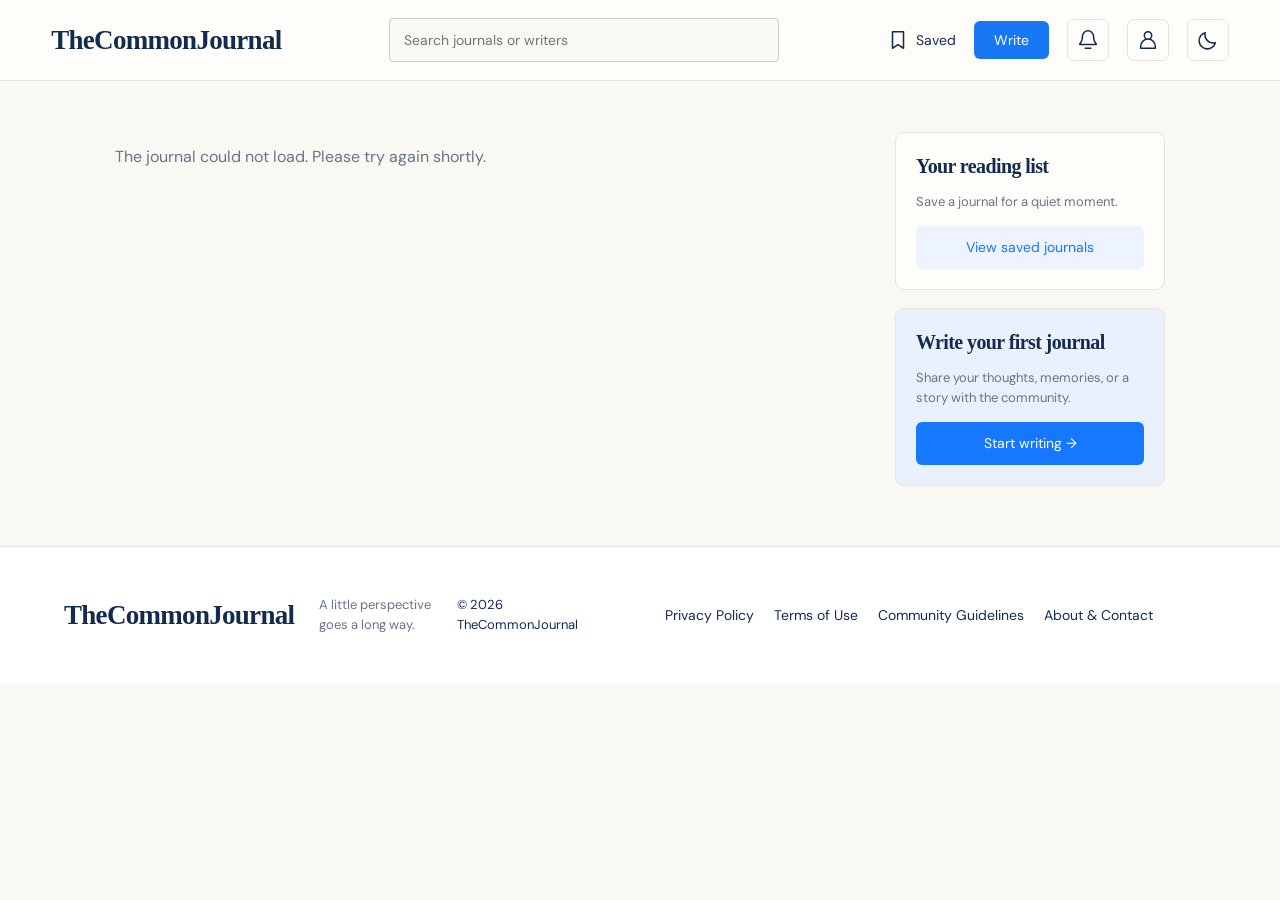
==== index.html @ ec32a832 "Add files via upload" ====
<!doctype html>
<html lang="en"><head><meta charset="utf-8"><script src="theme.js"></script><meta name="viewport" content="width=device-width, initial-scale=1"><title>TheCommonJournal — Stories from everyone</title><meta name="description" content="A community for stories, reflections, and discoveries."><link rel="icon" href="favicon.svg"><link rel="stylesheet" href="style.css"><link rel="stylesheet" href="social.css?v=20261008-views1"><link rel="stylesheet" href="reader.css?v=20261008-mobile2"><link rel="stylesheet" href="top-journals.css?v=20261008-small3"><link rel="stylesheet" href="policies.css"><link rel="stylesheet" href="reporting.css"><link rel="stylesheet" href="contest.css"><link rel="stylesheet" href="home.css?v=20261008-textcover3"></head>
<body class="home-page"><header><a class="brand" href="./">TheCommonJournal</a><form id="search-form" class="header-search" action="./" role="search"><input id="journal-search" name="q" type="search" aria-label="Search journals or writers" placeholder="Search journals or writers"></form><nav><a href="./">The journal</a></nav></header><main id="main"><section id="featured-journal" class="featured-journal" aria-label="Featured journal" hidden></section><section id="contest-banner" class="contest-banner" aria-label="Writing contest" hidden></section><section id="top-journals" class="top-journals" aria-label="Top journals"></section><div class="home-layout"><section class="journal"><div class="section-head"><h2>The latest thinking</h2><span>IDEAS WORTH YOUR TIME</span></div><p id="notice" role="status"></p><div id="feed-controls"></div><div id="articles" class="grid"></div></section><aside class="reading-sidebar"><section class="sidebar-card"><h2>Your reading list</h2><p>Save a journal for a quiet moment.</p><a href="./?view=saved">View saved journals</a></section><section class="sidebar-card sidebar-compose"><h2>Write your first journal</h2><p>Share your thoughts, memories, or a story with the community.</p><a href="account.html">Start writing →</a></section></aside></div></main><footer><a class="brand" href="./">TheCommonJournal</a><p>A little perspective goes a long way.</p><span>© <span id="year"></span> TheCommonJournal</span><nav class="policy-links" aria-label="Website policies"><a href="privacy.html">Privacy Policy</a><a href="terms.html">Terms of Use</a><a href="community-guidelines.html">Community Guidelines</a><a href="contact.html">About &amp; Contact</a></nav></footer><script src="config.js"></script><script type="module" src="journal.js?v=20261008-feature1"></script><script type="module" src="contest-banner.js?v=20261008-contest1"></script><script type="module" src="site-tracking.js?v=20261008-1"></script></body></html>
---- style.css ----
@import url('https://fonts.googleapis.com/css2?family=DM+Sans:wght@400;500;600;700&family=Libre+Caslon+Display&display=swap');
:root{--ink:#173c34;--lime:#e4f78a;--paper:#fafbf7;--line:#d9e0d9;--muted:#626f68}*{box-sizing:border-box}body{margin:0;background:var(--paper);color:var(--ink);font:16px/1.6 'DM Sans',sans-serif}a{color:inherit;text-decoration:none}button,input,textarea{font:inherit}button,a,input,textarea{touch-action:manipulation}button{cursor:pointer;background:transparent;color:var(--ink);border:1px solid var(--line);padding:11px 18px;border-radius:5px}button:disabled{opacity:.5;cursor:wait}button:hover{background:#edf1e6}a:focus-visible,button:focus-visible,input:focus-visible,textarea:focus-visible{outline:3px solid #7c9b26;outline-offset:4px}[hidden]{display:none!important}header{max-width:1320px;margin:auto;padding:30px 5%;display:flex;align-items:center;justify-content:space-between;border-bottom:1px solid var(--line)}.brand{font-size:30px;font-weight:700;letter-spacing:-1.7px}.brand span{font-weight:400}.brand i{font-size:12px;font-style:normal;vertical-align:top;margin-left:4px}nav{display:flex;align-items:center;gap:30px;font-size:14px}main{max-width:1320px;margin:auto;padding:0 5%}.intro{padding:65px 0 60px;position:relative;border-bottom:1px solid var(--line)}.eyebrow{font-size:13px;letter-spacing:2px;font-weight:600}h1{font-family:'Libre Caslon Display',Georgia,serif;font-size:clamp(72px,9vw,128px);font-weight:400;line-height:.94;letter-spacing:-3px;margin:28px 0}h1 em{font-weight:400} .intro p{position:absolute;right:0;bottom:64px;color:var(--muted);font-size:18px}.section-head{display:flex;justify-content:space-between;align-items:center;margin:35px 0 25px;gap:15px}h2{font-size:25px;letter-spacing:-.6px;margin:0}.section-head span{font-size:12px;letter-spacing:1.5px}.grid{display:grid;grid-template-columns:repeat(3,1fr);gap:32px}.card:first-child{grid-column:span 2}.cover{height:230px;width:100%;object-fit:cover;border-radius:6px;background:#e4ebdf}.card:first-child .cover{height:340px}.type-cover{padding:30px;display:flex;flex-direction:column;justify-content:space-between;background:var(--ink);color:var(--lime);overflow:hidden}.type-cover strong{font-family:'Libre Caslon Display',Georgia,serif;font-size:58px;font-weight:400;line-height:1}.type-cover small{letter-spacing:2px;font-size:12px}.card:nth-child(2n) .type-cover{background:var(--lime);color:var(--ink)}.meta{font-size:12px;letter-spacing:1px;text-transform:uppercase;display:flex;gap:12px;margin:20px 0 10px;color:var(--muted)}.card h3{font-family:'Libre Caslon Display',Georgia,serif;font-size:36px;font-weight:400;line-height:1.1;margin:0 0 12px}.card p{color:var(--muted);margin:0 0 10px}.card a:hover h3{text-decoration:underline;text-decoration-thickness:1px;text-underline-offset:5px}.journal{padding-bottom:70px}footer{border-top:1px solid var(--line);padding:35px 5%;display:flex;justify-content:space-between;align-items:center;gap:25px;font-size:13px}footer p{color:var(--muted)}.article{max-width:800px;margin:50px auto 90px}.article h1{font-size:clamp(50px,7vw,82px);line-height:1.05}.article .lede{font-size:22px;color:var(--muted)}.article .cover{height:420px;margin:25px 0}.article-body{max-width:680px;margin:35px auto;font-family:Georgia,serif;font-size:20px;line-height:1.85}.article-body h2{font-family:'DM Sans',sans-serif;margin-top:35px}.back{font-size:14px;text-decoration:underline}.admin{padding-top:45px;padding-bottom:70px}.admin-title{font-size:65px;line-height:1}.panel{background:white;border:1px solid var(--line);border-radius:8px;padding:28px}.login{max-width:430px}.login h2{margin-bottom:24px}label{display:block;font-size:14px;font-weight:500;margin-bottom:18px}input,textarea{display:block;width:100%;margin-top:7px;border:1px solid #c5cfc6;border-radius:4px;padding:12px;background:#fff;color:var(--ink)}textarea{resize:vertical}.primary{background:var(--ink);color:white;border-color:var(--ink)}.primary:hover{background:#285a4b}.desk{display:grid;grid-template-columns:300px 1fr;gap:24px}.two{display:grid;grid-template-columns:1fr 1fr;gap:20px}.actions{display:flex;flex-wrap:wrap;gap:12px}.hint{color:var(--muted);font-size:13px}.danger{color:#9b322e}#notice{color:var(--muted)}.list-item{display:block;width:100%;text-align:left;margin-bottom:12px}.list-item small{display:block;color:var(--muted)}.empty{padding:30px;border:1px dashed var(--line);grid-column:1/-1}
@media(max-width:760px){header{padding:22px 5%}nav{gap:15px}.brand{font-size:26px}.intro{padding:45px 0 30px}.intro p{position:static;font-size:16px}h1{font-size:78px}.grid{grid-template-columns:1fr}.card:first-child{grid-column:auto}.card:first-child .cover,.cover{height:260px}.section-head span{display:none}.desk,.two{grid-template-columns:1fr}.admin-title{font-size:52px}.panel{padding:20px}.article .cover{height:260px}footer{flex-wrap:wrap}footer p{margin:0}.article-body{font-size:18px}}

/* Personal journal wordmark and responsive headline. */
.article-list-item{padding:18px 0;border-bottom:1px solid var(--line)}.article-list-item:first-child{padding-top:0}.article-list-item:last-child{border-bottom:0}.article-list-item strong{display:block;overflow-wrap:anywhere}.article-list-item small{display:block;color:var(--muted);margin:6px 0 12px}.article-list-actions{display:flex;gap:8px;align-items:center;flex-wrap:wrap}.article-list-actions button{padding:7px 12px;font-size:14px}.article-view{font-size:14px;text-decoration:underline;padding:7px}.desk aside{align-self:start}
.brand{font-size:27px;letter-spacing:-1.2px}.intro h1{font-size:clamp(54px,6.8vw,92px);line-height:1.04;letter-spacing:-2px;max-width:790px}.intro p{position:static;margin-top:24px}.intro{padding-bottom:45px}@media(max-width:760px){.brand{font-size:23px}nav{gap:12px}.intro h1{font-size:clamp(45px,9vw,68px)}}

.engagement{max-width:680px;margin:50px auto 0;border-top:1px solid var(--line);padding-top:30px}.engagement h3{font-size:22px;margin-top:30px}.reaction-buttons{display:flex;gap:12px;margin-top:22px}.reaction-buttons button[aria-pressed="true"]{background:var(--ink);color:white;border-color:var(--ink)}.comment{padding:22px 0;border-bottom:1px solid var(--line)}.comment small{display:block;color:var(--muted);margin-top:4px}.comment p{white-space:pre-wrap;overflow-wrap:anywhere}.comment-form{margin-top:30px}.moderation{margin-top:35px}.moderation>button{margin-top:18px}


.avatar{width:100px;height:100px;border-radius:50%;object-fit:cover}.profile-intro{margin-bottom:50px}.profile-intro p{white-space:pre-wrap;max-width:650px}#profile-form{margin-bottom:35px}.comment>a{font-weight:600}header nav{flex-wrap:wrap}#profile-form input[readonly]{background:var(--paper)}@media(max-width:760px){header{gap:15px;flex-wrap:wrap}.desk{grid-template-columns:1fr}}
---- social.css ----
:root{--ink:#172d58;--lime:#e9f2ff;--paper:#f5f7fb;--line:#dce3ed;--muted:#64748b}body{color:var(--ink)}.primary{background:#1877f2;border-color:#1877f2;color:white}.primary:hover{background:#0965d9}button:hover{background:#edf4ff}.brand{font-family:Georgia,serif;font-weight:700;letter-spacing:-.7px}.intro{padding:36px 0 24px;border:0;max-width:720px;margin:auto}.intro p{margin:8px 0 16px;font-size:16px}.write-journal{display:inline-block;padding:10px 22px;border-radius:5px}.journal{max-width:720px;margin:auto}.journal .grid{display:flex;flex-direction:column;gap:24px}.section-head{margin:20px 0}.feed-card{background:white;border:1px solid var(--line);border-radius:10px;padding:24px}.writer-header{display:flex;align-items:center;justify-content:space-between;gap:12px;margin-bottom:18px}.writer-link{display:flex;align-items:center;gap:12px;min-width:0}.writer-link strong{display:block;overflow-wrap:anywhere}.writer-link small{display:block;color:var(--muted);font-size:13px}.user-avatar{display:inline-flex;position:relative;flex-shrink:0;align-items:center;justify-content:center;width:46px;height:46px;border-radius:50%;background:#e6efff;color:#1868d5;font:600 23px/1 'DM Sans',sans-serif;overflow:hidden}.user-avatar img{position:absolute;width:100%;height:100%;object-fit:cover}.avatar-large{width:90px;height:90px;font-size:40px}.follow-button{color:#1877f2;border-color:#1877f2;font-size:14px;padding:6px 16px}.follow-button[aria-pressed="true"]{background:#edf4ff}.post-content{display:block}.post-content h3{font:400 34px/1.25 'Libre Caslon Display',Georgia,serif;margin:0 0 12px}.post-content p{margin:0 0 20px;color:var(--muted);overflow-wrap:anywhere}.feed-card .cover{height:310px}.type-cover,.card:nth-child(2n) .type-cover{background:#174d94;color:#fff}.type-cover strong{font-size:48px;line-height:1.25;overflow-wrap:anywhere}.social-block{position:relative;margin-top:14px}.social-summary{padding:10px 0;margin:0;color:var(--muted);font-size:14px;border-bottom:1px solid var(--line)}.social-bar{display:flex}.social-action{display:flex;flex:1;align-items:center;justify-content:center;gap:10px;border:0;border-radius:5px;margin:5px 0;padding:12px 6px;font-size:15px}.social-action svg{width:23px;height:23px;stroke:currentColor;fill:none;stroke-width:1.7;stroke-linecap:round;stroke-linejoin:round}.social-action.selected{color:#1877f2}.reaction-picker{position:absolute;bottom:65px;left:0;display:flex;gap:2px;padding:7px;border-radius:40px;background:white;box-shadow:0 4px 20px #152d5826;border:1px solid var(--line);z-index:2;max-width:100%}.reaction-picker button{font-size:27px;border:0;padding:7px;line-height:1;border-radius:50%}.reaction-picker button[aria-pressed="true"]{background:#e6efff}.reaction-picker button:hover{transform:translateY(-3px)}.social-status:empty{display:none}.social-status{font-size:14px;margin:8px 0;color:var(--muted)}.engagement .social-block{margin-bottom:30px}.engagement{display:flex;flex-direction:column}.engagement>.social-block{order:-1}.article .writer-header{margin-top:20px}.profile-intro .follow-button{margin-left:20px}#my-avatar{margin-bottom:15px}nav a{font-size:14px}button:focus-visible,a:focus-visible,input:focus-visible,textarea:focus-visible{outline-color:#1877f2}.reaction-picker[hidden]{display:none}
@media(max-width:760px){.feed-card{padding:16px}.feed-card .cover{height:260px}.social-action{gap:6px;font-size:14px}.reaction-picker button{font-size:23px;padding:6px}.type-cover strong{font-size:38px}.section-head span{display:none}header{gap:15px;flex-wrap:wrap}.desk{grid-template-columns:1fr}.brand{font-size:23px}.writer-header{gap:8px}.writer-link{gap:8px}}
/* Compact reaction summary: top three kinds, followed by the viewer-aware count. */
.reaction-total{display:inline-flex;align-items:center;gap:5px}.reaction-icons{display:inline-flex;align-items:center;padding-left:2px}.reaction-bubble{display:inline-flex;align-items:center;justify-content:center;width:19px;height:19px;border-radius:50%;font-size:14px;line-height:1;margin-left:-2px;border:1px solid var(--surface);background:var(--surface)}.reaction-like{background:#1877f2;font-size:12px}.reaction-love{background:#f04467;font-size:12px}.social-action.selected svg{fill:currentColor}.social-summary{font-size:13px}.social-action{gap:7px}.social-status:empty{display:none}@media(max-width:760px){.social-summary{font-size:12px}.social-action{font-size:13px;padding:10px 4px;min-height:44px}.social-action svg{width:20px;height:20px}.reaction-bubble{width:17px;height:17px;font-size:12px}.reaction-like,.reaction-love{font-size:11px}}
.social-bar .social-action:first-child{color:#1877f2}.social-bar .social-action.selected:first-child{color:#e83e62}.reaction-like{background:transparent;font-size:14px;border:0}.social-action.selected svg{fill:currentColor}.reaction-picker{display:none!important}
/* Compact preview-style engagement row: heart + count, comments + count. */
.social-summary{position:absolute;width:1px;height:1px;padding:0;margin:-1px;overflow:hidden;clip-path:inset(50%);white-space:nowrap;border:0}.social-block{margin-top:10px}.social-bar{display:flex;align-items:center;gap:22px;border:0;padding:0}.social-bar .social-action{flex:0 0 auto;min-height:40px;margin:0;padding:6px 2px;gap:7px;font-size:13px}.social-bar .social-action:first-child{color:#e83e62}.social-bar .social-action:last-child{margin-left:auto}.social-bar .social-action svg{width:20px;height:20px}.social-bar .social-action.selected:first-child svg{fill:#e83e62}.social-bar .social-action:first-child:hover{background:transparent;color:#c92b4c}.social-bar .social-action.selected:first-child{color:#e83e62}@media(max-width:760px){.social-bar{gap:18px}.social-bar .social-action{font-size:12px;min-height:44px}.social-bar .social-action svg{width:19px;height:19px}}
.view-count{display:inline-flex;align-items:center;gap:7px;border:0;padding:6px 2px;font-size:13px;color:var(--muted);opacity:1!important;cursor:default!important;white-space:nowrap}.view-count svg{width:20px;height:20px;fill:none;stroke:currentColor;stroke-width:1.7}.view-count:hover{background:transparent}.social-bar .social-action:nth-child(3){margin-left:auto;order:2}.view-count{order:1}@media(max-width:760px){.social-bar{gap:13px}.view-count{font-size:12px;gap:5px}.view-count svg{width:18px;height:18px}}
---- reader.css ----
:root{--surface:#fff;--hover:#edf4ff}header{max-width:1280px;padding:18px 4%;background:var(--surface);gap:24px}header nav{gap:18px;flex-shrink:0;flex-wrap:wrap;justify-content:flex-end}.header-search{flex:1;max-width:390px;margin:0}.header-search input{margin:0;background:var(--paper);font-size:14px;padding:10px 14px}.header-saved{display:flex;align-items:center;gap:7px}.header-write{border-radius:6px;padding:8px 20px}.icon-button{display:inline-flex;position:relative;align-items:center;justify-content:center;width:42px;height:42px;padding:9px;border:1px solid var(--line);border-radius:7px}.icon-button svg,.header-saved svg{width:22px;height:22px;fill:none;stroke:currentColor;stroke-width:1.7;stroke-linecap:round;stroke-linejoin:round}.header-profile .user-avatar{width:40px;height:40px;font-size:20px}.bookmark-button{border:0}.bookmark-button.saved{color:#1877f2;background:var(--hover)}.bookmark-button.saved svg{fill:#1877f233}.writer-tools{display:flex;align-items:center;gap:8px}.intro{max-width:none;text-align:center;padding:38px 0 26px}.intro h1{font:700 clamp(30px,4vw,42px)/1.2 Georgia,serif;letter-spacing:-1px;margin:14px auto 12px;max-width:none}.intro .eyebrow{color:#1877f2}.intro p{font-size:16px;margin-bottom:0}.intro .write-journal{display:none}.home-layout{display:grid;grid-template-columns:minmax(0,720px) minmax(240px,300px);gap:28px;align-items:start;max-width:1050px;margin:22px auto 60px}.journal{max-width:none;width:100%;min-width:0;margin:0}.section-head{display:none}.feed-tabs{display:flex;border-bottom:1px solid var(--line);gap:12px}.feed-tabs button{border:0;border-radius:0;padding:14px 18px;color:var(--muted)}.feed-tabs button[aria-pressed="true"]{color:#1877f2;border-bottom:2px solid #1877f2;font-weight:600}.topic-chips{display:flex;gap:8px;overflow-x:auto;padding:16px 0}.topic-chips button{white-space:nowrap;border-radius:24px;padding:7px 16px;font-size:14px;background:var(--surface)}.topic-chips button[aria-pressed="true"]{color:white;background:#1877f2;border-color:#1877f2}.reading-sidebar{display:flex;flex-direction:column;gap:18px;padding-top:4px}.sidebar-card{background:var(--surface);padding:24px;border:1px solid var(--line);border-radius:9px}.sidebar-card h2{font:700 23px/1.3 Georgia,serif;margin-bottom:12px}.sidebar-card p{font-size:14px;color:var(--muted)}.sidebar-card>a{display:block;color:#1877f2;background:var(--hover);padding:10px;text-align:center;border-radius:5px;font-size:14px}.welcome-row{padding:16px 0;border-top:1px solid var(--line)}.welcome-row strong{font-size:14px}.welcome-row p{margin:5px 0 0}.post-content h3{line-height:1.4}.post-content p{line-height:1.8}.feed-card{padding:22px}.feed-card .cover{height:280px}.social-summary{display:flex;justify-content:space-between;gap:10px}.notification-wrapper{position:relative}.unread-badge{position:absolute;top:-5px;right:-5px;background:#1877f2;color:white;border:2px solid var(--surface);font-size:12px;min-width:21px;height:21px;padding:0 4px;border-radius:20px;line-height:17px}.notification-panel{position:absolute;top:52px;right:-55px;width:350px;max-width:90vw;max-height:70vh;overflow-y:auto;background:var(--surface);border:1px solid var(--line);box-shadow:0 8px 28px #162a5426;border-radius:10px;padding:16px;z-index:20}.notification-heading{display:flex;align-items:center;justify-content:space-between;gap:10px}.notification-heading h2{font:700 21px Georgia,serif}.text-button{border:0;color:#1877f2;padding:4px;font-size:13px}.notification-row{display:flex;align-items:flex-start;gap:12px;padding:16px 0;border-bottom:1px solid var(--line);font-size:14px;line-height:1.6}.notification-row.unread{background:var(--hover)}.notification-row b,.notification-row small{display:block}.notification-row b{font-weight:500;color:#1877f2}.notification-row small,.notification-foot{color:var(--muted);font-size:12px}.notification-row.unread:after{content:'';width:8px;height:8px;border-radius:50%;background:#1877f2;flex-shrink:0;margin:8px 0 0 auto}.load-more{align-self:center;background:var(--surface)}.article-reader-tools{display:flex;align-items:center;gap:12px;font-size:14px;color:var(--muted)}footer{background:var(--surface)}
html[data-theme="night"]{--ink:#edf3ff;--paper:#101827;--line:#344158;--muted:#b2bfd4;--surface:#192438;--hover:#223451;color-scheme:dark}html[data-theme="night"] .feed-card,html[data-theme="night"] .panel,html[data-theme="night"] input,html[data-theme="night"] textarea,html[data-theme="night"] .reaction-picker{background:var(--surface);color:var(--ink)}html[data-theme="night"] button:hover{background:var(--hover)}html[data-theme="night"] .primary:hover{background:#0965d9}html[data-theme="night"] .user-avatar{background:#283f69;color:#b6d5ff}html[data-theme="night"] .follow-button,html[data-theme="night"] .social-action.selected,html[data-theme="night"] .sidebar-card>a,html[data-theme="night"] .text-button,html[data-theme="night"] .notification-row b,html[data-theme="night"] .intro .eyebrow{color:#79b3ff}html[data-theme="night"] .follow-button[aria-pressed="true"],html[data-theme="night"] .reaction-picker button[aria-pressed="true"]{background:var(--hover)}html[data-theme="night"] .topic-chips button[aria-pressed="true"]{background:#1877f2;color:white}html[data-theme="night"] input,html[data-theme="night"] textarea{border-color:var(--line)}
@media(max-width:1050px){header{flex-wrap:wrap;gap:14px}.header-search{order:3;max-width:none;flex-basis:100%}.home-layout{gap:18px}.sidebar-card{padding:18px}header nav{gap:12px}.brand{font-size:24px}}
@media(max-width:800px){.home-layout{grid-template-columns:1fr;max-width:720px}.reading-sidebar{display:none}.intro{padding-top:26px}.feed-card{padding:16px}.feed-card .cover{height:260px}header nav{gap:8px}.header-saved span{display:none}.header-write{padding:8px 12px}.notification-panel{position:fixed;top:110px;right:5vw;width:90vw;max-width:350px}.intro h1{font-size:32px;letter-spacing:-.7px}.feed-tabs button{padding:12px 14px}.writer-tools{gap:4px}}@media(prefers-reduced-motion:reduce){*{scroll-behavior:auto!important}}

.profile-menu-wrapper{position:relative}.profile-menu-toggle{display:flex;align-items:center;justify-content:center;border:0;border-radius:50%;padding:0;background:transparent}.profile-menu-toggle .user-avatar{width:40px;height:40px;font-size:20px}.profile-menu-panel{position:absolute;top:50px;right:0;width:220px;padding:12px;background:var(--surface);border:1px solid var(--line);border-radius:9px;box-shadow:0 8px 24px #162a5426;z-index:25}.profile-menu-panel>strong{display:block;padding:8px 10px;overflow-wrap:anywhere}.profile-menu-panel>a,.profile-menu-panel>button{display:block;width:100%;text-align:left;font-size:14px;padding:10px;border:0;border-radius:5px;color:var(--ink);background:transparent}.profile-menu-panel>a:hover,.profile-menu-panel>button:hover{background:var(--hover)}.profile-menu-panel>.profile-logout{border-top:1px solid var(--line);border-radius:0;margin-top:4px}.profile-menu-error:empty{display:none}.profile-menu-error{font-size:13px;color:var(--muted);padding:0 10px;overflow-wrap:anywhere}

/* Compact homepage heading and mobile reading layout. */
.intro{padding:24px 0 18px}.intro .eyebrow{margin-bottom:8px}.intro p{margin-top:0}
@media(max-width:800px){header .brand{font-size:clamp(19px,5vw,24px);letter-spacing:-.6px}header{padding:14px 4%;gap:12px}header nav{gap:7px}.icon-button{width:36px;height:36px;padding:7px}.profile-menu-toggle .user-avatar{width:36px;height:36px;font-size:18px}.header-write{padding:6px 10px;font-size:13px}.intro{padding:20px 0 16px}.intro p{font-size:14px}.home-layout{margin-top:18px}.reading-sidebar{display:flex;flex-direction:column}.sidebar-card{padding:20px}.feed-card{padding:14px}.feed-tabs{gap:4px}.topic-chips{padding:12px 0}.notification-panel{top:125px}}
---- top-journals.css ----
.top-journals{max-width:1050px;margin:12px auto 26px;padding:24px;background:var(--surface);border:1px solid var(--line);border-radius:12px}.top-heading{display:flex;justify-content:space-between;align-items:center;gap:18px;margin-bottom:18px}.top-heading h2{font:700 27px/1.3 Georgia,serif}.top-heading p{font-size:14px;color:var(--muted);margin:5px 0 0}.top-heading select{font:inherit;font-size:14px;border:1px solid var(--line);border-radius:7px;padding:10px;background:var(--surface);color:var(--ink);flex-shrink:0}.top-cards{display:grid;grid-template-columns:repeat(3,minmax(0,1fr));gap:16px}.top-card{border:1px solid var(--line);border-radius:9px;overflow:hidden;min-width:0}.top-cover{position:relative}.top-cover .cover{height:150px;border-radius:0;display:flex}.top-cover img.cover{display:block}.top-cover .type-cover{padding:20px}.top-cover .type-cover strong{font-size:28px}.top-cover .type-cover small{font-size:9px;letter-spacing:1px}.top-rank{position:absolute;top:10px;left:10px;background:#1877f2;color:white;border-radius:5px;padding:4px 10px;font-weight:700}.top-writer{display:flex;align-items:center;gap:8px;margin:12px 14px 6px;font-size:13px}.top-writer .user-avatar{width:26px;height:26px;font-size:14px}.top-card h3{font:700 21px/1.4 Georgia,serif;margin:0 14px 12px;overflow-wrap:anywhere}.top-link:hover h3{text-decoration:underline}.top-counts{display:flex;justify-content:space-between;gap:10px;flex-wrap:wrap;margin:0 14px 14px;font-size:13px;color:var(--muted)}.top-status:empty{display:none}.top-status{font-size:14px;color:var(--muted)}@media(max-width:760px){.top-journals{padding:18px}.top-cards{grid-template-columns:1fr}.top-cover .cover{height:190px}.top-heading{align-items:flex-start}.top-heading h2{font-size:23px}.top-heading select{padding:8px}.top-heading p{font-size:13px}}
@media(max-width:760px){.top-journals{padding:16px;margin-top:8px}.top-cards{display:flex;overflow-x:auto;gap:12px;scroll-snap-type:x mandatory;padding-bottom:8px;overscroll-behavior-x:contain}.top-card{flex:0 0 78%;scroll-snap-align:start}.top-cover .cover{height:140px}.top-card h3{font-size:18px}.top-cover .type-cover strong{font-size:26px}.top-heading p{max-width:220px}.top-heading h2{font-size:22px}.top-counts{font-size:12px}.top-writer{font-size:12px}.top-heading select{min-height:40px}}
/* Smaller top-journal typography and cards on phones. */
@media(max-width:760px){.top-journals{padding:14px}.top-heading{gap:12px;margin-bottom:12px}.top-heading h2{font-size:19px}.top-heading p{font-size:12px;line-height:1.5;margin-top:4px}.top-heading select{font-size:12px;padding:7px 9px;min-height:38px}.top-card{flex-basis:68%}.top-cover .cover{height:118px}.top-cover .type-cover{padding:16px}.top-cover .type-cover strong{font-size:22px}.top-cover .type-cover small{font-size:8px}.top-rank{font-size:12px;padding:3px 7px;top:8px;left:8px}.top-writer{font-size:11px;margin:9px 10px 5px;gap:6px}.top-writer .user-avatar{width:22px;height:22px;font-size:12px}.top-card h3{font-size:16px;line-height:1.4;margin:0 10px 9px}.top-counts{font-size:11px;gap:6px;margin:0 10px 10px}.top-status{font-size:12px}}
---- policies.css ----
.policy-page{max-width:850px;padding-top:36px;padding-bottom:60px}.policy-page h1{font:700 34px/1.25 Georgia,serif;letter-spacing:-.6px;margin:0 0 12px}.policy-page h2{font-size:21px;margin:28px 0 10px}.policy-page p,.policy-page li{line-height:1.8;overflow-wrap:anywhere}.policy-page a{color:#1877f2;text-decoration:underline}.policy-links{display:flex;flex-wrap:wrap;justify-content:center;gap:12px 20px;width:100%;font-size:13px}.policy-links a:hover{text-decoration:underline}.policy-footer{justify-content:center}body:has(.login-card)>.policy-footer{background:transparent;color:white;width:100%;border:0;padding:16px}.photo-page+.policy-footer{padding:20px}@media(max-width:600px){.policy-page{padding-top:26px}.policy-page h1{font-size:28px}.policy-page p,.policy-page li{font-size:15px}.policy-links{font-size:12px;gap:10px 16px}}
---- reporting.css ----
.report-button{border:0;font-size:12px;padding:7px 9px;color:var(--muted);margin-top:5px}.report-button:hover{text-decoration:underline}.report-dialog{width:460px;max-width:calc(100vw - 32px);max-height:90vh;overflow:auto;padding:24px;border:1px solid var(--line);border-radius:12px;background:var(--surface);color:var(--ink)}.report-dialog::backdrop{background:#10182766}.report-dialog h2{margin-bottom:12px}.report-dialog select{display:block;width:100%;margin-top:7px;padding:10px;font:inherit;background:var(--surface);color:var(--ink);border:1px solid var(--line);border-radius:5px}.report-dialog textarea{background:var(--surface);color:var(--ink);border-color:var(--line)}.report-dialog .actions{justify-content:flex-end}.report-review{margin-top:32px}.report-review article{padding:20px 0;border-bottom:1px solid var(--line)}.report-snapshot{white-space:pre-wrap;overflow-wrap:anywhere;font-size:14px;max-height:220px;overflow:auto}
---- contest.css ----
.contest-banner{max-width:1050px;margin:22px auto;display:flex;gap:24px;padding:26px;border:1px solid #eacb82;border-radius:12px;background:linear-gradient(110deg,var(--surface),#fff7e3);color:var(--ink)}.contest-trophy{font-size:58px;line-height:1.3;display:block}.contest-badge{display:inline-block;background:#f4d690;color:#563b06;border-radius:6px;padding:5px 12px;font-size:12px;font-weight:700;letter-spacing:.5px}.contest-banner h2{font:700 27px/1.3 Georgia,serif;margin:12px 0 8px}.contest-banner p{margin:7px 0}.contest-button{display:inline-block;border:1px solid #1877f2;padding:9px 16px;border-radius:6px;color:#1877f2}.contest-button.primary{color:white}.contest-award{display:block;margin-top:14px;color:#926109}.contest-page{max-width:1050px;padding-top:28px;padding-bottom:60px}.contest-intro h1{font:700 34px/1.3 Georgia,serif;letter-spacing:-.6px;margin:16px 0}.contest-rules{border:1px solid var(--line);padding:16px;border-radius:8px;background:var(--surface)}.contest-rules summary{cursor:pointer;font-weight:600}.contest-rules p{white-space:pre-wrap}.contest-enter{padding:20px 0}.contest-enter form{max-width:650px;padding:20px 0}.contest-enter select,.contest-entries-heading select,.contest-admin select{font:inherit;padding:10px;border:1px solid var(--line);border-radius:5px;color:var(--ink);background:var(--surface)}.contest-enter select{display:block;width:100%}.contest-enter .article-view{margin-left:15px}.contest-awards{display:grid;grid-template-columns:1fr 1fr;gap:18px;margin-bottom:28px}.contest-awards section{border:1px solid #d5ad53;border-radius:9px;padding:18px;background:var(--surface)}.contest-awards h3{margin:0}.contest-entries-heading{display:flex;align-items:center;gap:12px;flex-wrap:wrap}.contest-entries-heading h2{margin-right:auto}.contest-grid{display:grid;grid-template-columns:1fr 1fr;gap:20px}.contest-entry{padding:16px;background:var(--surface);border:1px solid var(--line);border-radius:10px;min-width:0}.contest-entry .cover{height:180px}.contest-entry .type-cover strong{font-size:30px}.contest-entry h3{font:700 23px/1.4 Georgia,serif;margin:12px 0;overflow-wrap:anywhere}.contest-writer{display:flex;align-items:center;gap:8px;font-size:14px}.contest-writer .user-avatar{width:30px;height:30px;font-size:16px}.contest-admin{margin-top:32px}.contest-admin>form{margin-top:20px}.contest-admin .contest-row{padding:18px 0;border-bottom:1px solid var(--line)}.contest-admin input[type=checkbox]{display:inline;width:auto;margin-right:8px}.contest-admin .actions{margin:12px 0}.contest-admin form>label{margin-bottom:16px}.contest-admin form>.two{gap:16px}.contest-admin input,.contest-admin textarea{background:var(--surface);color:var(--ink);border-color:var(--line)}html[data-theme=night] .contest-banner{background:linear-gradient(110deg,var(--surface),#302b20)}html[data-theme=night] .contest-award{color:#f4d690}@media(max-width:760px){.contest-banner{padding:18px;gap:12px;margin:14px auto}.contest-banner .contest-trophy{font-size:34px}.contest-banner h2{font-size:21px}.contest-banner p{font-size:14px}.contest-badge{font-size:10px}.contest-page h1{font-size:27px}.contest-grid{grid-template-columns:1fr}.contest-awards{grid-template-columns:1fr}.contest-entry .cover{height:170px}.contest-entry h3{font-size:21px}.contest-admin form>.two{grid-template-columns:1fr}.contest-entries-heading h2{font-size:22px}.contest-button{font-size:13px;padding:8px 12px}.contest-entries-heading select{font-size:13px}}
---- home.css ----
body.home-page{--paper:#faf8f3;--ink:#142b50;--muted:#697487;--line:#e5e4df;background:var(--paper)}.home-page header{background:#fffdf9}.home-page #main{padding-top:22px}.featured-journal{display:grid;grid-template-columns:minmax(0,1fr) minmax(0,1.8fr);background:#f0ede4;border-radius:12px;overflow:hidden;margin-bottom:18px}.featured-copy{padding:30px;display:flex;flex-direction:column;align-items:flex-start;justify-content:center;min-width:0}.featured-copy .eyebrow{font-size:10px;letter-spacing:2px}.featured-copy h1{font-family:Georgia,serif;font-size:clamp(25px,3vw,42px);line-height:1.25;letter-spacing:-.6px;margin:16px 0 12px;overflow-wrap:anywhere}.featured-excerpt{font-size:14px;line-height:1.65;margin:0 0 18px;display:-webkit-box;-webkit-line-clamp:3;-webkit-box-orient:vertical;overflow:hidden}.featured-writer{display:flex;gap:10px;align-items:center;font-size:12px;font-weight:600;margin-bottom:20px}.featured-writer .user-avatar{width:32px;height:32px}.featured-read{font-size:13px;padding:9px 14px;border:1px solid #1977ed;color:#1268d9;background:#fff;border-radius:7px}.featured-image{min-width:0;display:block}.featured-image>.cover{height:340px;border-radius:0;display:block;margin:0}.featured-image>.type-cover{background:#becbb6;color:#233d32}.home-page .contest-banner{background:#f8d77e;border-color:#edd089;color:#28324a;padding:18px 24px;align-items:center;margin:0 0 26px;gap:22px;position:relative;overflow:hidden}.home-page .contest-trophy{font-size:44px}.home-page .contest-banner-copy{flex:1;display:grid;grid-template-columns:1fr auto;column-gap:24px}.home-page .contest-banner-copy>.contest-badge,.home-page .contest-banner-copy>h2,.home-page .contest-banner-copy>p{grid-column:1}.home-page .contest-banner-copy>h2{font-size:25px;margin:4px 0}.home-page .contest-banner-copy>p:not(.hint){display:-webkit-box;-webkit-line-clamp:2;-webkit-box-orient:vertical;overflow:hidden;font-size:13px;margin:0}.home-page .contest-banner-copy>.actions{grid-column:2;grid-row:1/6;align-self:center;flex-direction:column;gap:7px;font-size:12px}.home-page .contest-banner-copy>.contest-award{display:none}.home-page .contest-banner-copy>.hint{font-size:11px;margin:5px 0 0}.home-page .contest-button{padding:8px 13px}.home-page .top-journals{background:transparent;border:0;padding:0;margin:0 0 25px}.home-page .top-heading{margin-bottom:12px}.home-page .top-heading h2{font-size:23px}.home-page .top-heading p{font-size:12px}.home-page .top-cards{gap:14px}.home-page .top-card{padding:10px;background:#fffdf9;border-color:var(--line);min-width:0}.home-page .top-link{display:grid;grid-template-columns:100px minmax(0,1fr);grid-template-rows:auto 1fr;gap:8px 14px}.home-page .top-cover{grid-row:1/3;height:110px}.home-page .top-cover .cover{height:110px;border-radius:6px}.home-page .top-cover .type-cover{padding:10px;background:#becbb6;color:#233d32}.home-page .top-card:nth-child(3n) .type-cover{background:#d6aaa4;color:#522d31}.home-page .top-cover .type-cover strong{font-size:22px}.home-page .top-cover .type-cover small{display:none}.home-page .top-rank{background:#173455;border-radius:50%;font-size:11px;width:26px;height:26px;display:grid;place-items:center;padding:0;left:5px;top:5px}.home-page .top-writer{grid-column:2;grid-row:2;align-self:start;font-size:10px;margin:0;overflow:hidden}.home-page .top-writer .user-avatar{width:22px;height:22px}.home-page .top-link h3{grid-column:2;grid-row:1;font-size:19px;line-height:1.35;margin:0;overflow-wrap:anywhere}.home-page .top-counts{font-size:10px;gap:8px;margin-top:8px;flex-wrap:wrap}.home-page .home-layout{grid-template-columns:minmax(0,1fr) 270px;gap:24px}.home-page .feed-card{padding:20px;background:#fffdf9;border-color:var(--line)}.home-page .post-content{display:grid;grid-template-columns:minmax(0,1fr);gap:10px;margin:16px 0}.home-page .post-content.has-thumbnail{grid-template-columns:minmax(0,1fr) 165px;grid-template-rows:auto 1fr;column-gap:20px}.home-page .post-content h3{font-size:27px;line-height:1.35;margin:0;overflow-wrap:anywhere}.home-page .post-content p{font-size:15px;margin:0;line-height:1.7;display:-webkit-box;-webkit-line-clamp:3;-webkit-box-orient:vertical;overflow:hidden}.home-page .post-content .cover{grid-column:2;grid-row:1/3;height:145px;width:165px;margin:0}.home-page .journal-category{align-self:start;justify-self:start;font-size:10px;text-transform:uppercase;letter-spacing:1px;color:#647261;border-radius:5px;background:#e9efe3;padding:4px 8px}.home-page .feed-card:nth-child(3n+2){background:#f2f5ef}.home-page .feed-card:nth-child(3n+3){background:#fbf1ee}.home-page .sidebar-card{background:#fffdf9;border-color:var(--line);padding:20px}.home-page .sidebar-card h2{font-size:20px}.home-page .sidebar-card p{font-size:13px}.home-page .sidebar-compose{background:#eaf1fd}.home-page .sidebar-compose a{display:block;background:#1677ff;color:white;text-align:center;border-radius:6px;padding:10px}.home-page .feed-tabs{border-top:1px solid var(--line);padding-top:6px}.home-page .topic-chips{margin:12px 0}.home-page .topic-chips button{font-size:11px}.home-page .report-trigger{font-size:10px}html[data-theme=night] body.home-page{--paper:#101928;--ink:#e8eef9;--muted:#a6b5cd;--line:#334256;background:var(--paper)}html[data-theme=night] .home-page header,html[data-theme=night] .home-page .top-card,html[data-theme=night] .home-page .feed-card,html[data-theme=night] .home-page .sidebar-card{background:#1b283c}html[data-theme=night] .featured-journal{background:#243447}html[data-theme=night] .featured-read{background:#1b283c;color:#9bc6ff}html[data-theme=night] .home-page .feed-card:nth-child(3n+2){background:#24352f}html[data-theme=night] .home-page .feed-card:nth-child(3n+3){background:#352c35}@media(max-width:760px){.home-page #main{padding-top:14px}.featured-journal{display:flex;flex-direction:column}.featured-image{order:-1}.featured-image>.cover{height:195px}.featured-copy{padding:18px;display:grid;grid-template-columns:1fr auto;gap:10px}.featured-copy>.eyebrow,.featured-copy>h1,.featured-copy>.featured-excerpt{grid-column:1/3}.featured-copy h1{font-size:25px;margin:0}.featured-excerpt{font-size:13px;margin:0;-webkit-line-clamp:2}.featured-writer{margin:0;font-size:11px}.featured-read{font-size:11px;padding:7px 10px}.home-page .contest-banner{padding:14px;gap:12px}.home-page .contest-trophy{font-size:30px}.home-page .contest-banner-copy{display:block}.home-page .contest-banner-copy h2{font-size:20px}.home-page .contest-banner-copy .actions{flex-direction:row;margin-top:10px}.home-page .contest-badge{font-size:9px}.home-page .top-cards{grid-auto-columns:44%;gap:10px}.home-page .top-link{display:flex;flex-direction:column;gap:7px}.home-page .top-cover{height:104px;width:100%}.home-page .top-cover .cover{height:104px}.home-page .top-link h3{font-size:17px;order:1}.home-page .top-writer{font-size:10px;order:2}.home-page .top-heading h2{font-size:21px}.home-page .top-heading p{font-size:11px}.home-page .top-counts{font-size:9px}.home-page .home-layout{grid-template-columns:1fr}.home-page .feed-card{padding:15px}.home-page .post-content.has-thumbnail{grid-template-columns:minmax(0,1fr) 100px;gap:9px 12px}.home-page .post-content h3{font-size:23px}.home-page .post-content p{font-size:13px}.home-page .post-content .cover{width:100px;height:112px}.home-page .writer-header{font-size:12px}.home-page .writer-header .user-avatar{width:32px;height:32px}.home-page .sidebar-compose{margin-bottom:20px}}

@media(max-width:760px){.home-page .top-card{flex-basis:44%}.home-page .top-writer{margin:0}.home-page .top-counts{margin:8px 0 0}}
.home-page .top-counts{margin:8px 0 0}.home-page .featured-writer .user-avatar{flex-shrink:0}.home-page .featured-journal{max-width:1050px;margin-left:auto;margin-right:auto}html[data-theme=night] .home-page .journal-category{background:#344b3d;color:#e0ebda}.home-page .sidebar-compose>a{color:white}html[data-theme=night] .home-page .sidebar-compose>a{color:white}

/* Two-row mobile navigation, matching the approved homepage concept. */
@media(max-width:800px){
 .home-page header{display:grid;grid-template-columns:minmax(0,1fr) repeat(3,36px);gap:8px 5px;padding:10px 4%;align-items:center}
 .home-page header>.brand{grid-column:1;grid-row:1;white-space:nowrap;font-size:clamp(16px,4.7vw,22px);letter-spacing:-.8px;min-width:0}
 .home-page header>nav{display:contents}
 .home-page header nav>:nth-child(3){grid-row:1;grid-column:2}
 .home-page header nav>:nth-child(4){grid-row:1;grid-column:3}
 .home-page header .theme-toggle{grid-row:1;grid-column:4}
 .home-page header .icon-button{width:36px;height:36px;border:0;background:transparent;padding:7px}
 .home-page header .icon-button svg{width:21px;height:21px}
 .home-page header .profile-menu-toggle .user-avatar{width:32px;height:32px;font-size:17px}
 .home-page header .header-search{grid-row:2;grid-column:1;order:initial;max-width:none;min-width:0;width:100%}
 .home-page .header-search input{width:100%;height:38px;padding:8px 10px;font-size:16px;border-radius:22px;line-height:1.2}
 .home-page header .header-write{grid-row:2;grid-column:2/4;padding:8px 10px;font-size:12px;line-height:1.5;text-align:center;border-radius:7px}
 .home-page header .header-saved{grid-row:2;grid-column:4;justify-content:center;width:36px;height:38px}
 .home-page header .header-saved span{display:none}
 .home-page #main{padding:12px 4% 0}
 .home-page .home-layout{grid-template-columns:1fr;margin-top:16px}
 .home-page .featured-journal{display:flex;flex-direction:column;margin-bottom:14px;border-radius:9px}
 .home-page .featured-image{order:-1}
 .home-page .featured-image>.cover{height:160px}
 .home-page .featured-copy{padding:13px 14px;gap:7px}
 .home-page .featured-copy .eyebrow{font-size:9px;letter-spacing:1.6px}
 .home-page .featured-copy h1{font-size:22px;line-height:1.3;margin:0}
 .home-page .featured-excerpt{font-size:12px;line-height:1.6;-webkit-line-clamp:2;margin:0}
 .home-page .featured-writer{font-size:10px;gap:7px;margin:3px 0 0}
 .home-page .featured-writer .user-avatar{width:27px;height:27px;font-size:15px}
 .home-page .featured-read{font-size:11px;padding:7px 10px;min-height:34px;display:flex;align-items:center}
 .home-page .top-journals{margin-bottom:18px}
 .home-page .top-heading{gap:10px;margin-bottom:10px}
 .home-page .top-heading h2{font-size:20px}
 .home-page .top-heading p{font-size:10px;line-height:1.5;max-width:210px;margin:3px 0 0}
 .home-page .top-heading select{font-size:11px;padding:6px 8px;min-height:34px}
 .home-page .top-card{padding:8px;flex-basis:43%;border-radius:8px}
 .home-page .top-link{display:flex;flex-direction:column;gap:6px}
 .home-page .top-cover,.home-page .top-cover .cover{height:94px;width:100%}
 .home-page .top-link h3{font-size:16px;line-height:1.35;order:1}
 .home-page .top-writer{font-size:9px;order:2;gap:5px}
 .home-page .top-counts{font-size:9px;gap:5px;line-height:1.4}
 .home-page .top-counts>span:nth-child(2){display:none}
 .home-page .feed-tabs button{font-size:12px;padding:10px 14px}
 .home-page .topic-chips{gap:6px;padding:9px 0;margin:0 0 7px}
 .home-page .topic-chips button{font-size:10px;padding:5px 12px}
 .home-page .journal .grid{gap:14px}
 .home-page .feed-card{padding:13px}
 .home-page .writer-header{margin-bottom:10px}
 .home-page .writer-link strong{font-size:12px}
 .home-page .writer-link small{font-size:10px}
 .home-page .writer-tools .follow-button{font-size:11px;padding:5px 8px}
 .home-page .post-content{margin:10px 0}
 .home-page .post-content h3{font-size:22px}
 .home-page .post-content p{font-size:12px;line-height:1.65}
 .home-page .post-content.has-thumbnail{grid-template-columns:minmax(0,1fr) 94px;gap:8px 10px}
 .home-page .post-content .cover{width:94px;height:105px}
 .home-page .contest-banner{padding:12px;gap:10px;margin-bottom:18px}
 .home-page .contest-banner-copy h2{font-size:18px}
 .home-page .contest-banner-copy>p:not(.hint){font-size:11px;-webkit-line-clamp:1}
 .home-page .contest-banner-copy>.hint{font-size:10px}
 .home-page .contest-banner-copy>.actions{margin-top:7px;gap:8px}
 .home-page .contest-button{font-size:10px;padding:6px 9px}
 .home-page .notification-panel{top:94px}
}

@media(max-width:800px){.home-page .featured-copy{display:grid;grid-template-columns:minmax(0,1fr) auto}.home-page .featured-copy>.eyebrow,.home-page .featured-copy>h1,.home-page .featured-copy>.featured-excerpt{grid-column:1/3}}

/* Keep text covers in a vertical layout; photo covers remain block images. */
.home-page .featured-image>.type-cover{display:flex;flex-direction:column;align-items:flex-start;justify-content:space-between;gap:16px;padding:28px;min-width:0}
.home-page .featured-image>.type-cover small{display:block;width:100%;font-size:10px;line-height:1.6;letter-spacing:1.4px;overflow-wrap:anywhere}
.home-page .featured-image>.type-cover small:first-child{display:-webkit-box;-webkit-line-clamp:2;-webkit-box-orient:vertical;overflow:hidden}
.home-page .featured-image>.type-cover strong{display:block;width:100%;font-size:clamp(30px,4vw,48px);line-height:1.35;letter-spacing:normal;overflow-wrap:anywhere}
.home-page .top-cover>.type-cover{display:flex;flex-direction:column;justify-content:center;padding:34px 10px 10px;gap:0}
.home-page .top-cover>.type-cover strong{display:-webkit-box;-webkit-line-clamp:2;-webkit-box-orient:vertical;overflow:hidden;font-size:20px;line-height:1.4;letter-spacing:normal}
@media(max-width:800px){
 .home-page .featured-image>.type-cover{padding:16px 18px;gap:8px}
 .home-page .featured-image>.type-cover small{font-size:8px;letter-spacing:1px;line-height:1.5}
 .home-page .featured-image>.type-cover strong{font-size:30px;line-height:1.35;display:-webkit-box;-webkit-line-clamp:2;-webkit-box-orient:vertical;overflow:hidden}
 .home-page .top-cover>.type-cover{padding:31px 9px 8px}
 .home-page .top-cover>.type-cover strong{font-size:18px;line-height:1.4}
}
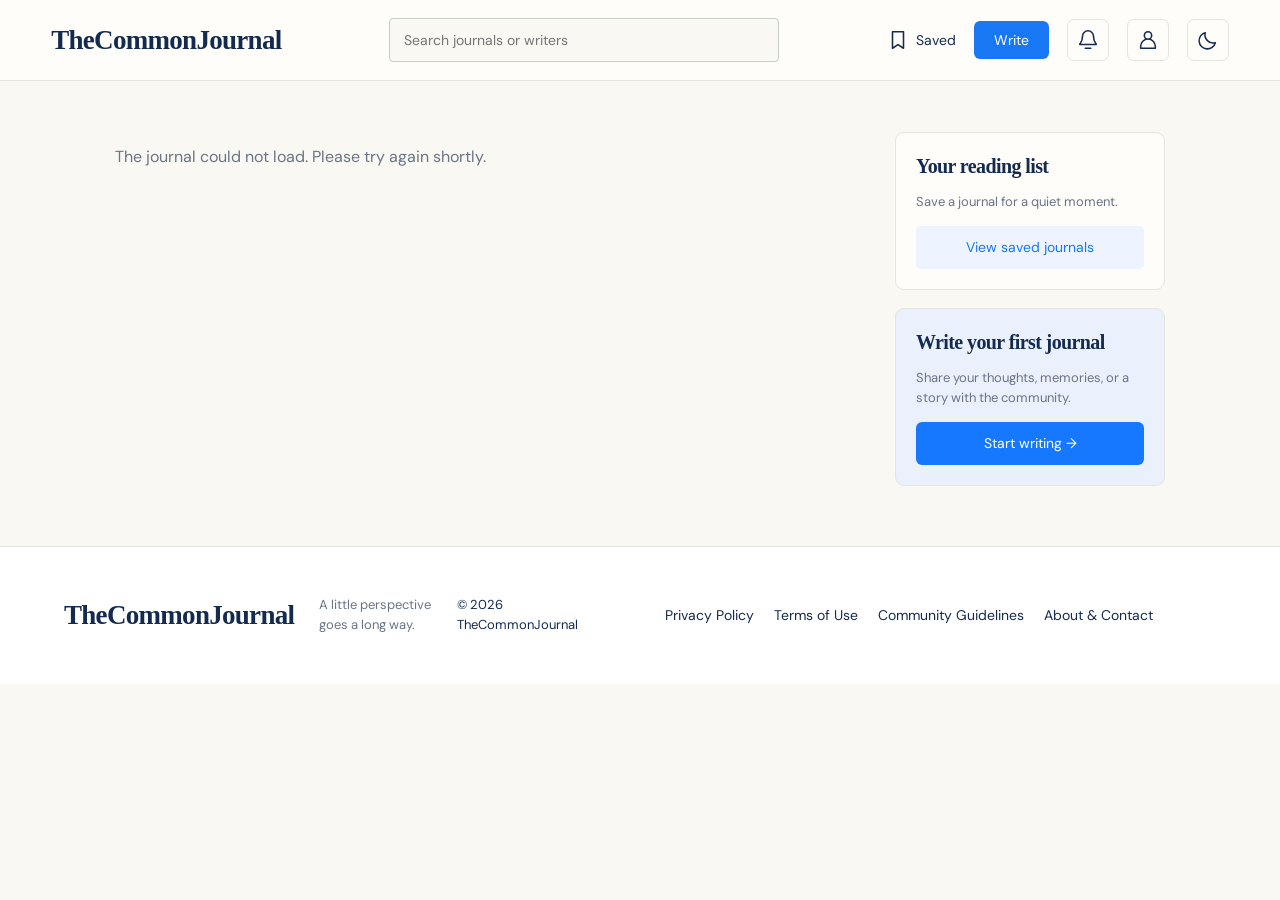
==== commit b3a0b6f4: "Add files via upload" ====
--- a/index.html
+++ b/index.html
@@ -1,6 +1,6 @@
 <!doctype html>
-<html lang="en"><head><meta charset="utf-8"><script src="theme.js"></script><meta name="viewport" content="width=device-width, initial-scale=1"><title>TheCommonJournal — Stories from everyone</title><meta name="description" content="A community for stories, reflections, and discoveries."><link rel="icon" href="favicon.svg"><link rel="stylesheet" href="style.css"><link rel="stylesheet" href="social.css?v=20261008-views1"><link rel="stylesheet" href="reader.css?v=20261008-mobile2"><link rel="stylesheet" href="top-journals.css?v=20261008-small3"><link rel="stylesheet" href="policies.css"><link rel="stylesheet" href="reporting.css"><link rel="stylesheet" href="contest.css"><link rel="stylesheet" href="home.css?v=20261008-textcover3"></head>
-<body class="home-page"><header><a class="brand" href="./">TheCommonJournal</a><form id="search-form" class="header-search" action="./" role="search"><input id="journal-search" name="q" type="search" aria-label="Search journals or writers" placeholder="Search journals or writers"></form><nav><a href="./">The journal</a></nav></header><main id="main"><section id="featured-journal" class="featured-journal" aria-label="Featured journal" hidden></section><section id="contest-banner" class="contest-banner" aria-label="Writing contest" hidden></section><section id="top-journals" class="top-journals" aria-label="Top journals"></section><div class="home-layout"><section class="journal"><div class="section-head"><h2>The latest thinking</h2><span>IDEAS WORTH YOUR TIME</span></div><p id="notice" role="status"></p><div id="feed-controls"></div><div id="articles" class="grid"></div></section><aside class="reading-sidebar"><section class="sidebar-card"><h2>Your reading list</h2><p>Save a journal for a quiet moment.</p><a href="./?view=saved">View saved journals</a></section><section class="sidebar-card sidebar-compose"><h2>Write your first journal</h2><p>Share your thoughts, memories, or a story with the community.</p><a href="account.html">Start writing →</a></section></aside></div></main><footer><a class="brand" href="./">TheCommonJournal</a><p>A little perspective goes a long way.</p><span>© <span id="year"></span> TheCommonJournal</span><nav class="policy-links" aria-label="Website policies"><a href="privacy.html">Privacy Policy</a><a href="terms.html">Terms of Use</a><a href="community-guidelines.html">Community Guidelines</a><a href="contact.html">About &amp; Contact</a></nav></footer><script src="config.js"></script><script type="module" src="journal.js?v=20261008-feature1"></script><script type="module" src="contest-banner.js?v=20261008-contest1"></script><script type="module" src="site-tracking.js?v=20261008-1"></script></body></html>
+<html lang="en"><head><meta charset="utf-8"><script src="theme.js"></script><meta name="viewport" content="width=device-width, initial-scale=1"><title>TheCommonJournal — Stories from everyone</title><meta name="description" content="A community for stories, reflections, and discoveries."><link rel="icon" href="favicon.svg"><link rel="stylesheet" href="style.css"><link rel="stylesheet" href="social.css?v=20261008-views1"><link rel="stylesheet" href="reader.css?v=20261008-mobile2"><link rel="stylesheet" href="top-journals.css?v=20261008-small3"><link rel="stylesheet" href="policies.css"><link rel="stylesheet" href="reporting.css"><link rel="stylesheet" href="contest.css"><link rel="stylesheet" href="home.css?v=20261010-cardlink1"></head>
+<body class="home-page"><header><a class="brand" href="./">TheCommonJournal</a><form id="search-form" class="header-search" action="./" role="search"><input id="journal-search" name="q" type="search" aria-label="Search journals or writers" placeholder="Search journals or writers"></form><nav><a href="./">The journal</a></nav></header><main id="main"><section id="featured-journal" class="featured-journal" aria-label="Featured journal" hidden></section><section id="contest-banner" class="contest-banner" aria-label="Writing contest" hidden></section><section id="top-journals" class="top-journals" aria-label="Top journals"></section><div class="home-layout"><section class="journal"><div class="section-head"><h2>The latest thinking</h2><span>IDEAS WORTH YOUR TIME</span></div><p id="notice" role="status"></p><div id="feed-controls"></div><div id="articles" class="grid"></div></section><aside class="reading-sidebar"><section class="sidebar-card"><h2>Your reading list</h2><p>Save a journal for a quiet moment.</p><a href="./?view=saved">View saved journals</a></section><section class="sidebar-card sidebar-compose"><h2>Write your first journal</h2><p>Share your thoughts, memories, or a story with the community.</p><a href="account.html">Start writing →</a></section></aside></div></main><footer><a class="brand" href="./">TheCommonJournal</a><p>A little perspective goes a long way.</p><span>© <span id="year"></span> TheCommonJournal</span><nav class="policy-links" aria-label="Website policies"><a href="privacy.html">Privacy Policy</a><a href="terms.html">Terms of Use</a><a href="community-guidelines.html">Community Guidelines</a><a href="contact.html">About &amp; Contact</a></nav></footer><script src="config.js"></script><script type="module" src="journal.js?v=20261010-cardlink1"></script><script type="module" src="contest-banner.js?v=20261008-contest1"></script><script type="module" src="site-tracking.js?v=20261008-1"></script></body></html>
 
 
 
--- a/home.css
+++ b/home.css
@@ -82,3 +82,24 @@
  .home-page .top-cover>.type-cover{padding:31px 9px 8px}
  .home-page .top-cover>.type-cover strong{font-size:18px;line-height:1.4}
 }
+
+/* A journal without a photograph has one title and no duplicate cover. */
+.home-page .featured-text-only{display:block;position:relative;background:linear-gradient(120deg,#f4eee0,#e7ede3);border:1px solid #e0e4d7}
+.home-page .featured-text-only:after{content:'';position:absolute;width:240px;height:240px;border:1px solid #61785526;border-radius:50%;right:-90px;top:-110px;box-shadow:0 0 0 28px #6178550a,0 0 0 56px #61785508;pointer-events:none}
+.home-page .featured-text-only .featured-copy{position:relative;z-index:1;display:grid;grid-template-columns:minmax(0,1fr) auto;gap:14px;padding:30px 34px}
+.home-page .featured-text-only .featured-copy>.eyebrow,.home-page .featured-text-only h1,.home-page .featured-text-only .featured-excerpt{grid-column:1/3}
+.home-page .featured-text-only h1{margin:0;font-size:clamp(29px,4vw,44px)}
+.home-page .featured-text-only .featured-excerpt{margin:0;max-width:780px}
+.home-page .featured-text-only .featured-writer{margin:0}
+.home-page .featured-text-only .featured-read{align-self:center}
+html[data-theme=night] .home-page .featured-text-only{background:linear-gradient(120deg,#233344,#283d36);border-color:#40554a}
+html[data-theme=night] .home-page .featured-text-only:after{border-color:#bbd5ab35;box-shadow:0 0 0 28px #bbd5ab0a,0 0 0 56px #bbd5ab08}
+html[data-theme=night] .home-page .contest-banner{background:linear-gradient(110deg,#302a1d,#3d3320);color:#fff2cf;border-color:#b99a54}
+html[data-theme=night] .home-page .contest-banner h2{color:#fff2cf}
+html[data-theme=night] .home-page .contest-banner p,html[data-theme=night] .home-page .contest-banner .hint{color:#e9dcb8}
+html[data-theme=night] .home-page .contest-banner .contest-button:not(.primary){color:#ffe1a0;border-color:#c8a461}
+@media(max-width:800px){.home-page .featured-text-only .featured-copy{padding:20px 18px;gap:12px}.home-page .featured-text-only h1{font-size:27px}.home-page .featured-text-only .featured-excerpt{font-size:13px;-webkit-line-clamp:3}.home-page .featured-text-only .featured-writer{font-size:11px}.home-page .featured-text-only .featured-read{font-size:11px}.home-page .featured-text-only:after{width:180px;height:180px;right:-95px;top:-110px}}
+
+.home-page.search-mode #featured-journal,.home-page.search-mode #top-journals,.home-page.search-mode #contest-banner,.home-page.search-mode .reading-sidebar{display:none!important}.home-page.search-mode .home-layout{grid-template-columns:minmax(0,1fr);max-width:850px;margin-top:4px}.search-summary{display:flex;align-items:center;justify-content:space-between;gap:12px;margin:0 0 16px;padding:12px 0;border-bottom:1px solid var(--line)}.search-summary p{margin:0;font-size:15px;font-weight:600;overflow-wrap:anywhere}.search-summary button{font-size:12px;white-space:nowrap;padding:7px 10px}#feed-controls{scroll-margin-top:14px}@media(max-width:800px){.search-summary p{font-size:13px}.search-summary button{font-size:11px}.home-page.search-mode #main{padding-top:4px}}
+/* Full-card link preserves native links and the separate writer profile. */
+.home-page .featured-journal{position:relative}.home-page .featured-card-link{position:absolute;inset:0;z-index:2;border-radius:inherit;cursor:pointer}.home-page .featured-journal .featured-copy{z-index:auto}.home-page .featured-writer,.home-page .featured-read{position:relative;z-index:3}.home-page .featured-journal:focus-within{outline:2px solid #1877f2;outline-offset:3px}.home-page .featured-card-link:hover{box-shadow:inset 0 0 0 1px #1877f240}
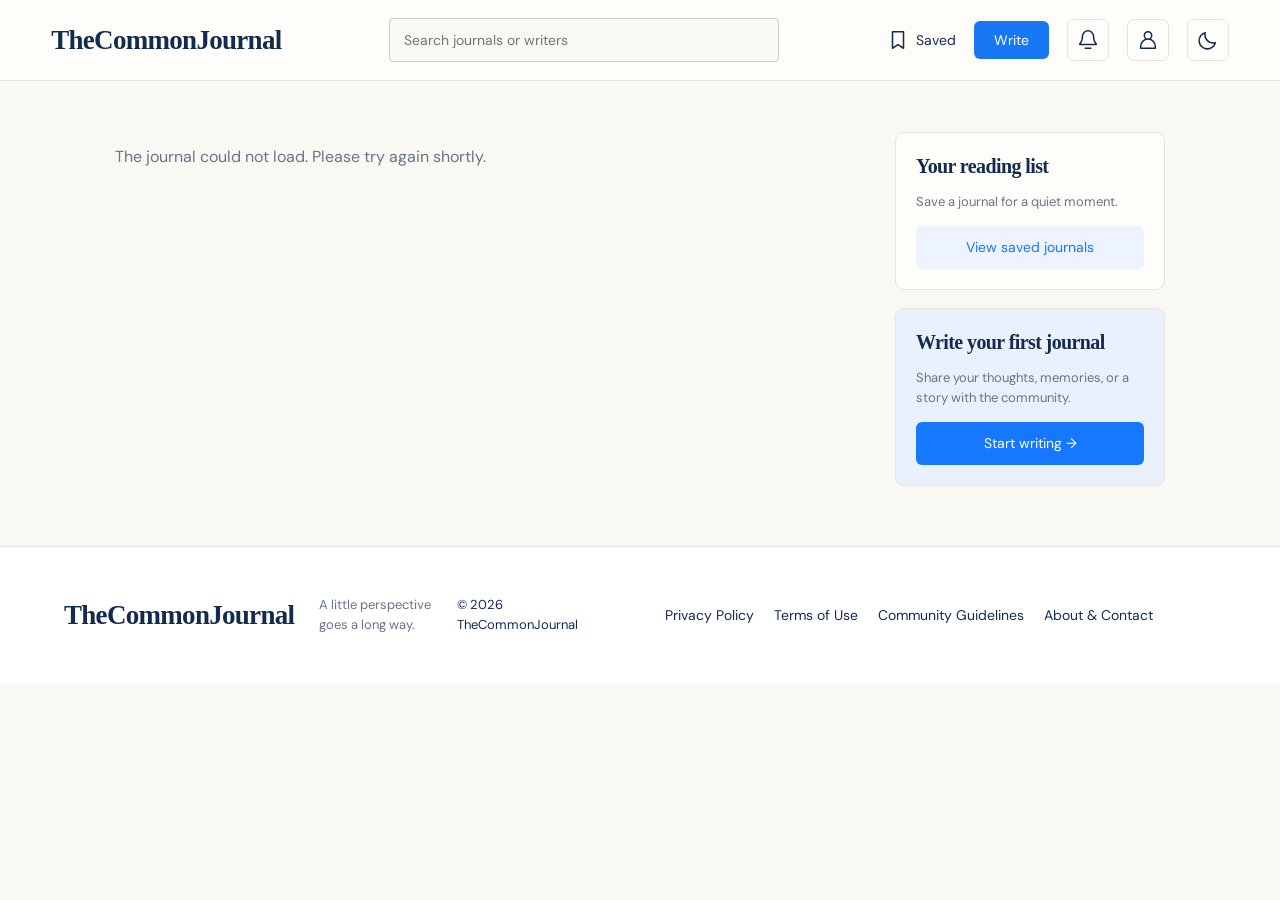
==== commit 0c9556a6: "Add files via upload" ====
--- a/index.html
+++ b/index.html
@@ -1,6 +1,6 @@
 <!doctype html>
-<html lang="en"><head><meta charset="utf-8"><script src="theme.js"></script><meta name="viewport" content="width=device-width, initial-scale=1"><title>TheCommonJournal — Stories from everyone</title><meta name="description" content="A community for stories, reflections, and discoveries."><link rel="icon" href="favicon.svg"><link rel="stylesheet" href="style.css"><link rel="stylesheet" href="social.css?v=20261008-views1"><link rel="stylesheet" href="reader.css?v=20261008-mobile2"><link rel="stylesheet" href="top-journals.css?v=20261008-small3"><link rel="stylesheet" href="policies.css"><link rel="stylesheet" href="reporting.css"><link rel="stylesheet" href="contest.css"><link rel="stylesheet" href="home.css?v=20261010-cardlink1"></head>
-<body class="home-page"><header><a class="brand" href="./">TheCommonJournal</a><form id="search-form" class="header-search" action="./" role="search"><input id="journal-search" name="q" type="search" aria-label="Search journals or writers" placeholder="Search journals or writers"></form><nav><a href="./">The journal</a></nav></header><main id="main"><section id="featured-journal" class="featured-journal" aria-label="Featured journal" hidden></section><section id="contest-banner" class="contest-banner" aria-label="Writing contest" hidden></section><section id="top-journals" class="top-journals" aria-label="Top journals"></section><div class="home-layout"><section class="journal"><div class="section-head"><h2>The latest thinking</h2><span>IDEAS WORTH YOUR TIME</span></div><p id="notice" role="status"></p><div id="feed-controls"></div><div id="articles" class="grid"></div></section><aside class="reading-sidebar"><section class="sidebar-card"><h2>Your reading list</h2><p>Save a journal for a quiet moment.</p><a href="./?view=saved">View saved journals</a></section><section class="sidebar-card sidebar-compose"><h2>Write your first journal</h2><p>Share your thoughts, memories, or a story with the community.</p><a href="account.html">Start writing →</a></section></aside></div></main><footer><a class="brand" href="./">TheCommonJournal</a><p>A little perspective goes a long way.</p><span>© <span id="year"></span> TheCommonJournal</span><nav class="policy-links" aria-label="Website policies"><a href="privacy.html">Privacy Policy</a><a href="terms.html">Terms of Use</a><a href="community-guidelines.html">Community Guidelines</a><a href="contact.html">About &amp; Contact</a></nav></footer><script src="config.js"></script><script type="module" src="journal.js?v=20261010-cardlink1"></script><script type="module" src="contest-banner.js?v=20261008-contest1"></script><script type="module" src="site-tracking.js?v=20261008-1"></script></body></html>
+<html lang="en"><head><meta charset="utf-8"><script src="theme.js"></script><meta name="viewport" content="width=device-width, initial-scale=1"><title>TheCommonJournal — Stories from everyone</title><meta name="description" content="A community for stories, reflections, and discoveries."><link rel="icon" href="favicon.svg"><link rel="stylesheet" href="style.css"><link rel="stylesheet" href="social.css?v=20261010-cardbadges1"><link rel="stylesheet" href="reader.css?v=20261008-mobile2"><link rel="stylesheet" href="top-journals.css?v=20261008-small3"><link rel="stylesheet" href="policies.css"><link rel="stylesheet" href="reporting.css"><link rel="stylesheet" href="contest.css"><link rel="stylesheet" href="home.css?v=20261010-cardlink1"></head>
+<body class="home-page"><header><a class="brand" href="./">TheCommonJournal</a><form id="search-form" class="header-search" action="./" role="search"><input id="journal-search" name="q" type="search" aria-label="Search journals or writers" placeholder="Search journals or writers"></form><nav><a href="./">The journal</a></nav></header><main id="main"><section id="featured-journal" class="featured-journal" aria-label="Featured journal" hidden></section><section id="contest-banner" class="contest-banner" aria-label="Writing contest" hidden></section><section id="top-journals" class="top-journals" aria-label="Top journals"></section><div class="home-layout"><section class="journal"><div class="section-head"><h2>The latest thinking</h2><span>IDEAS WORTH YOUR TIME</span></div><p id="notice" role="status"></p><div id="feed-controls"></div><div id="articles" class="grid"></div></section><aside class="reading-sidebar"><section class="sidebar-card"><h2>Your reading list</h2><p>Save a journal for a quiet moment.</p><a href="./?view=saved">View saved journals</a></section><section class="sidebar-card sidebar-compose"><h2>Write your first journal</h2><p>Share your thoughts, memories, or a story with the community.</p><a href="account.html">Start writing →</a></section></aside></div></main><footer><a class="brand" href="./">TheCommonJournal</a><p>A little perspective goes a long way.</p><span>© <span id="year"></span> TheCommonJournal</span><nav class="policy-links" aria-label="Website policies"><a href="privacy.html">Privacy Policy</a><a href="terms.html">Terms of Use</a><a href="community-guidelines.html">Community Guidelines</a><a href="contact.html">About &amp; Contact</a></nav></footer><script src="config.js"></script><script type="module" src="journal.js?v=20261010-cardbadges1"></script><script type="module" src="contest-banner.js?v=20261008-contest1"></script><script type="module" src="site-tracking.js?v=20261008-1"></script></body></html>
 
 
 
--- a/social.css
+++ b/social.css
@@ -6,3 +6,5 @@
 /* Compact preview-style engagement row: heart + count, comments + count. */
 .social-summary{position:absolute;width:1px;height:1px;padding:0;margin:-1px;overflow:hidden;clip-path:inset(50%);white-space:nowrap;border:0}.social-block{margin-top:10px}.social-bar{display:flex;align-items:center;gap:22px;border:0;padding:0}.social-bar .social-action{flex:0 0 auto;min-height:40px;margin:0;padding:6px 2px;gap:7px;font-size:13px}.social-bar .social-action:first-child{color:#e83e62}.social-bar .social-action:last-child{margin-left:auto}.social-bar .social-action svg{width:20px;height:20px}.social-bar .social-action.selected:first-child svg{fill:#e83e62}.social-bar .social-action:first-child:hover{background:transparent;color:#c92b4c}.social-bar .social-action.selected:first-child{color:#e83e62}@media(max-width:760px){.social-bar{gap:18px}.social-bar .social-action{font-size:12px;min-height:44px}.social-bar .social-action svg{width:19px;height:19px}}
 .view-count{display:inline-flex;align-items:center;gap:7px;border:0;padding:6px 2px;font-size:13px;color:var(--muted);opacity:1!important;cursor:default!important;white-space:nowrap}.view-count svg{width:20px;height:20px;fill:none;stroke:currentColor;stroke-width:1.7}.view-count:hover{background:transparent}.social-bar .social-action:nth-child(3){margin-left:auto;order:2}.view-count{order:1}@media(max-width:760px){.social-bar{gap:13px}.view-count{font-size:12px;gap:5px}.view-count svg{width:18px;height:18px}}
+
+.writer-photo-link{display:flex;flex-shrink:0}.writer-identity-text{min-width:0}.writer-name-line{display:flex;align-items:center;flex-wrap:wrap;gap:5px}.writer-name-line>a:first-child{min-width:0}.card-writer-badge{display:inline-flex;align-items:center;justify-content:center;min-width:30px;min-height:30px;border-radius:5px;flex-shrink:0}.card-writer-badge .writer-badge{width:21px;height:21px;display:block;filter:drop-shadow(0 1px 1px #0003)}.card-writer-badge:hover{background:var(--hover,#edf4ff)}.card-writer-badge:focus-visible{outline:2px solid #1877f2;outline-offset:2px}@media(max-width:760px){.writer-name-line{gap:3px}.card-writer-badge{min-width:28px;min-height:28px}.card-writer-badge .writer-badge{width:19px;height:19px}.writer-header .writer-link{flex:1;min-width:0}}
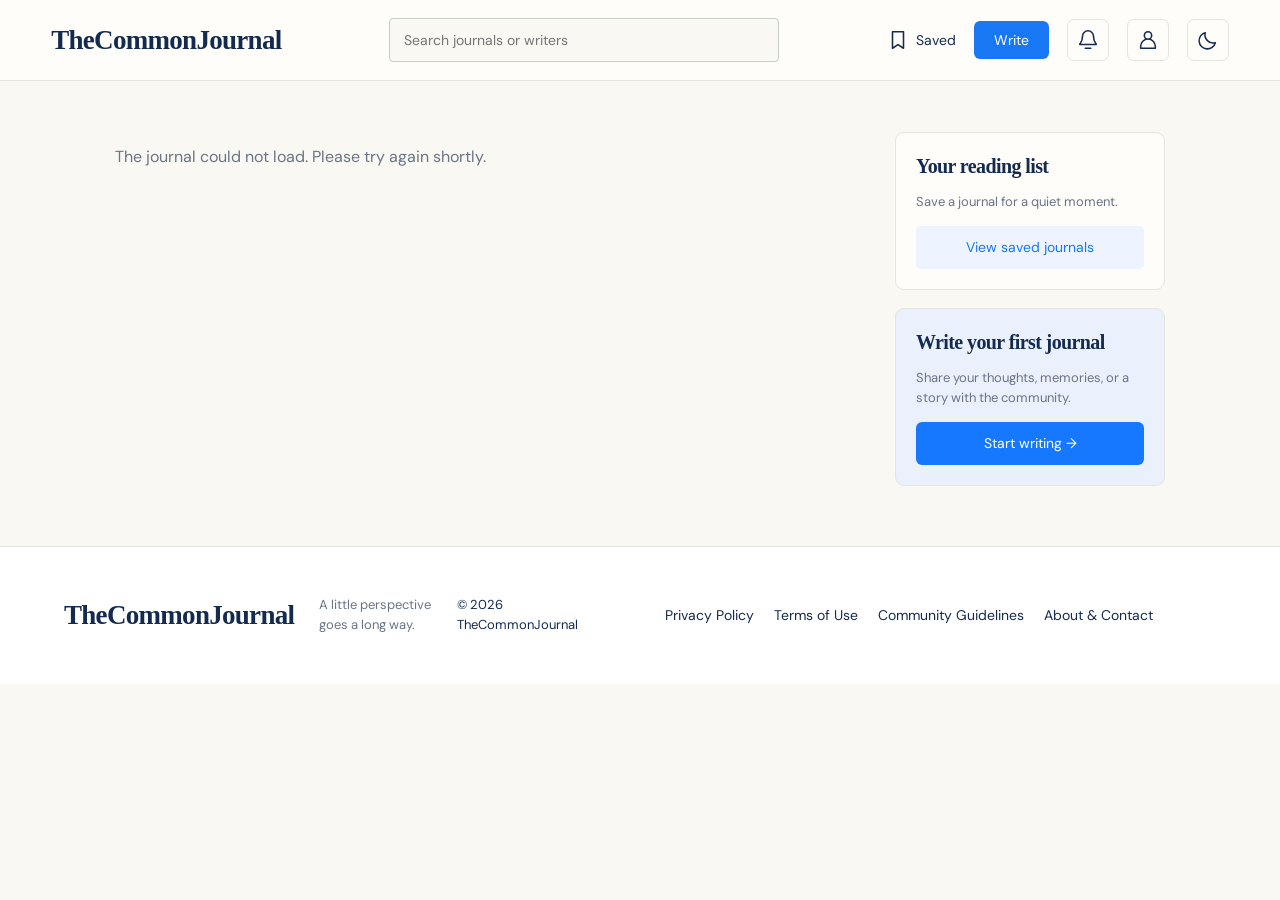
==== commit 3cb27f80: "Add files via upload" ====
--- a/index.html
+++ b/index.html
@@ -1,5 +1,5 @@
 <!doctype html>
-<html lang="en"><head><meta charset="utf-8"><script src="theme.js"></script><meta name="viewport" content="width=device-width, initial-scale=1"><title>TheCommonJournal — Stories from everyone</title><meta name="description" content="A community for stories, reflections, and discoveries."><link rel="icon" href="favicon.svg"><link rel="stylesheet" href="style.css"><link rel="stylesheet" href="social.css?v=20261010-cardbadges1"><link rel="stylesheet" href="reader.css?v=20261008-mobile2"><link rel="stylesheet" href="top-journals.css?v=20261008-small3"><link rel="stylesheet" href="policies.css"><link rel="stylesheet" href="reporting.css"><link rel="stylesheet" href="contest.css"><link rel="stylesheet" href="home.css?v=20261010-cardlink1"></head>
+<html lang="en"><head><meta charset="utf-8"><script src="theme.js"></script><meta name="viewport" content="width=device-width, initial-scale=1"><title>TheCommonJournal — Stories from everyone</title><meta name="description" content="A community for stories, reflections, and discoveries."><link rel="icon" href="favicon.svg"><link rel="stylesheet" href="style.css"><link rel="stylesheet" href="social.css?v=20261010-headerfix2"><link rel="stylesheet" href="reader.css?v=20261008-mobile2"><link rel="stylesheet" href="top-journals.css?v=20261008-small3"><link rel="stylesheet" href="policies.css"><link rel="stylesheet" href="reporting.css"><link rel="stylesheet" href="contest.css"><link rel="stylesheet" href="home.css?v=20261010-cardlink1"></head>
 <body class="home-page"><header><a class="brand" href="./">TheCommonJournal</a><form id="search-form" class="header-search" action="./" role="search"><input id="journal-search" name="q" type="search" aria-label="Search journals or writers" placeholder="Search journals or writers"></form><nav><a href="./">The journal</a></nav></header><main id="main"><section id="featured-journal" class="featured-journal" aria-label="Featured journal" hidden></section><section id="contest-banner" class="contest-banner" aria-label="Writing contest" hidden></section><section id="top-journals" class="top-journals" aria-label="Top journals"></section><div class="home-layout"><section class="journal"><div class="section-head"><h2>The latest thinking</h2><span>IDEAS WORTH YOUR TIME</span></div><p id="notice" role="status"></p><div id="feed-controls"></div><div id="articles" class="grid"></div></section><aside class="reading-sidebar"><section class="sidebar-card"><h2>Your reading list</h2><p>Save a journal for a quiet moment.</p><a href="./?view=saved">View saved journals</a></section><section class="sidebar-card sidebar-compose"><h2>Write your first journal</h2><p>Share your thoughts, memories, or a story with the community.</p><a href="account.html">Start writing →</a></section></aside></div></main><footer><a class="brand" href="./">TheCommonJournal</a><p>A little perspective goes a long way.</p><span>© <span id="year"></span> TheCommonJournal</span><nav class="policy-links" aria-label="Website policies"><a href="privacy.html">Privacy Policy</a><a href="terms.html">Terms of Use</a><a href="community-guidelines.html">Community Guidelines</a><a href="contact.html">About &amp; Contact</a></nav></footer><script src="config.js"></script><script type="module" src="journal.js?v=20261010-cardbadges1"></script><script type="module" src="contest-banner.js?v=20261008-contest1"></script><script type="module" src="site-tracking.js?v=20261008-1"></script></body></html>
 
 
--- a/social.css
+++ b/social.css
@@ -7,4 +7,21 @@
 .social-summary{position:absolute;width:1px;height:1px;padding:0;margin:-1px;overflow:hidden;clip-path:inset(50%);white-space:nowrap;border:0}.social-block{margin-top:10px}.social-bar{display:flex;align-items:center;gap:22px;border:0;padding:0}.social-bar .social-action{flex:0 0 auto;min-height:40px;margin:0;padding:6px 2px;gap:7px;font-size:13px}.social-bar .social-action:first-child{color:#e83e62}.social-bar .social-action:last-child{margin-left:auto}.social-bar .social-action svg{width:20px;height:20px}.social-bar .social-action.selected:first-child svg{fill:#e83e62}.social-bar .social-action:first-child:hover{background:transparent;color:#c92b4c}.social-bar .social-action.selected:first-child{color:#e83e62}@media(max-width:760px){.social-bar{gap:18px}.social-bar .social-action{font-size:12px;min-height:44px}.social-bar .social-action svg{width:19px;height:19px}}
 .view-count{display:inline-flex;align-items:center;gap:7px;border:0;padding:6px 2px;font-size:13px;color:var(--muted);opacity:1!important;cursor:default!important;white-space:nowrap}.view-count svg{width:20px;height:20px;fill:none;stroke:currentColor;stroke-width:1.7}.view-count:hover{background:transparent}.social-bar .social-action:nth-child(3){margin-left:auto;order:2}.view-count{order:1}@media(max-width:760px){.social-bar{gap:13px}.view-count{font-size:12px;gap:5px}.view-count svg{width:18px;height:18px}}
 
-.writer-photo-link{display:flex;flex-shrink:0}.writer-identity-text{min-width:0}.writer-name-line{display:flex;align-items:center;flex-wrap:wrap;gap:5px}.writer-name-line>a:first-child{min-width:0}.card-writer-badge{display:inline-flex;align-items:center;justify-content:center;min-width:30px;min-height:30px;border-radius:5px;flex-shrink:0}.card-writer-badge .writer-badge{width:21px;height:21px;display:block;filter:drop-shadow(0 1px 1px #0003)}.card-writer-badge:hover{background:var(--hover,#edf4ff)}.card-writer-badge:focus-visible{outline:2px solid #1877f2;outline-offset:2px}@media(max-width:760px){.writer-name-line{gap:3px}.card-writer-badge{min-width:28px;min-height:28px}.card-writer-badge .writer-badge{width:19px;height:19px}.writer-header .writer-link{flex:1;min-width:0}}+.writer-photo-link{display:flex;flex-shrink:0}.writer-identity-text{min-width:0}.writer-name-line{display:flex;align-items:center;flex-wrap:wrap;gap:5px}.writer-name-line>a:first-child{min-width:0}.card-writer-badge{display:inline-flex;align-items:center;justify-content:center;min-width:30px;min-height:30px;border-radius:5px;flex-shrink:0}.card-writer-badge .writer-badge{width:21px;height:21px;display:block;filter:drop-shadow(0 1px 1px #0003)}.card-writer-badge:hover{background:var(--hover,#edf4ff)}.card-writer-badge:focus-visible{outline:2px solid #1877f2;outline-offset:2px}@media(max-width:760px){.writer-name-line{gap:3px}.card-writer-badge{min-width:28px;min-height:28px}.card-writer-badge .writer-badge{width:19px;height:19px}.writer-header .writer-link{flex:1;min-width:0}}
+/* Keep mobile writer names and badges together instead of squeezing them. */
+@media(max-width:600px){
+ .writer-header{display:grid;grid-template-columns:minmax(0,1fr) auto;gap:7px 10px;align-items:center}
+ .writer-header>.writer-link{grid-column:1/-1;width:100%;gap:10px;min-width:0}
+ .writer-header .writer-photo-link .user-avatar{width:36px;height:36px;font-size:19px}
+ .writer-header .writer-identity-text{flex:1;min-width:0}
+ .writer-header .writer-name-line{flex-wrap:nowrap;gap:5px}
+ .writer-header .writer-name-line>a:first-child{min-width:0;max-width:calc(100% - 34px)}
+ .writer-header .writer-name-line strong{font-size:14px;line-height:1.4;white-space:nowrap;overflow:hidden;text-overflow:ellipsis}
+ .writer-header .writer-identity-text small{font-size:11px;line-height:1.5}
+ .writer-header .card-writer-badge{min-width:28px;min-height:28px;flex-shrink:0}
+ .writer-header .card-writer-badge .writer-badge{width:20px;height:20px}
+ .writer-header>.writer-tools,.writer-header>.follow-button{grid-column:2;justify-self:end;margin:0}
+ .writer-header .writer-tools{gap:8px}
+ .writer-header .follow-button{font-size:12px;padding:5px 10px;min-height:32px}
+ .writer-header .bookmark-button{width:32px;height:32px;padding:6px}
+}
